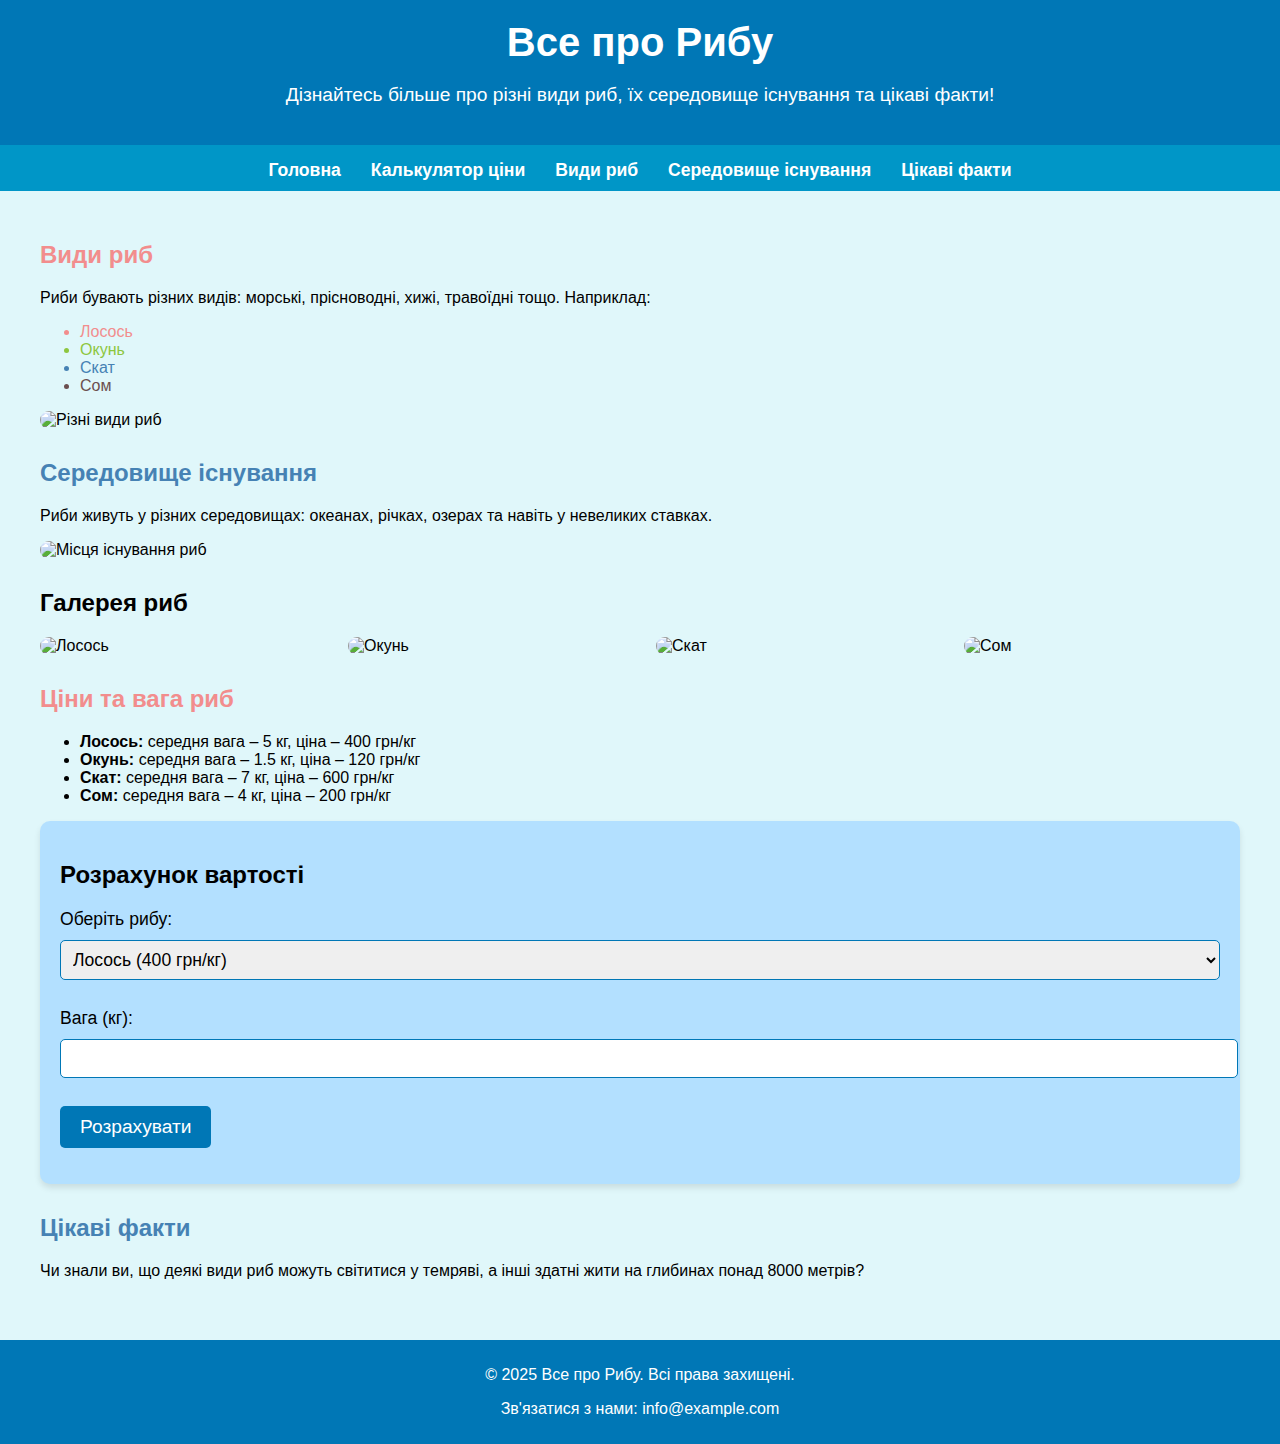
==== calculator.html @ f96173ca "Create calculator.html" ====
<!DOCTYPE html>
<html lang="en">
<head>
    <meta charset="UTF-8">
    <meta name="viewport" content="width=device-width, initial-scale=1.0">
    <link rel="stylesheet" href="./calc.css" />
    <title>Все про Рибу</title>
    <style>
        body {
            font-family: Arial, sans-serif;
            margin: 0;
            padding: 0;
            background-color: #e0f7fa; /* Світло-блакитний фон */
            background-image: url('https://www.transparenttextures.com/patterns/diamond-sky.png'); /* Текстура, що нагадує воду */
            background-repeat: repeat;
        }
        header {
            background-color: #0077b6;
            color: white;
            padding: 20px;
            text-align: center;
            border-bottom: 5px solid #0096c7;
        }
        header h1 {
            font-size: 2.5em;
            margin: 0;
        }
        header p {
            font-size: 1.2em;
        }
        nav {
            display: flex;
            justify-content: center;
            background-color: #0096c7;
            padding: 10px 0;

            flex-wrap: wrap;
        }
        nav a {
            color: white;
            text-decoration: none;
            margin: 0 15px;
            font-weight: bold;
            font-size: 1.1em;
        }
        nav a:hover {
            text-decoration: underline;
        }
        main {
            padding: 30px;
            max-width: 1200px;
            margin: 0 auto;
        }
        section {
            margin-bottom: 30px;
        }
        section img {
            max-width: 100%;
            height: auto;
            border-radius: 15px;
            transition: transform 0.3s ease; /* Перехід для ефекту анімації */
        }
        section img:hover {
            transform: translateY(-5px) scale(1.05); /* Ефект збільшення та підйому */
        }
        footer {
            background-color: #0077b6;
            color: white;
            text-align: center;
            padding: 10px;
        }
        footer a {
            color: white;
            text-decoration: none;
        }
        /* Стайли для галереї риб */
        .gallery {
            display: flex;
            justify-content: space-between;
            flex-wrap: wrap;
            gap: 20px;
        }
        .gallery img {
            width: 23%;
            cursor: pointer;
            transition: transform 0.4s ease-in-out;
        }
        .gallery img:hover {
            transform: translateX(10px) translateY(-5px) scale(1.1); /* Ефект плавання */
        }

        /* Різнокольоровий текст для кожної риби */
        .salmon { color: #f28d8d; } /* Рожевий для лосося */
        .perch { color: #8dc63f; } /* Зелений для окуня */
        .ray { color: #4682b4; } /* Синій для ската */
        .catfish { color: #6b4f4f; } /* Коричневий для сома */

        /* Стиль для калькулятора */
        #calculator {
            background-color: #b3e0ff;
            padding: 20px;
            border-radius: 10px;
            box-shadow: 0 4px 6px rgba(0, 0, 0, 0.1);
        }
        #calculator label {
            font-size: 1.1em;
        }
        #calculator input, #calculator select {
            padding: 8px;
            font-size: 1.1em;
            margin: 10px 0;
            width: 100%;
            border-radius: 5px;
            border: 1px solid #0077b6;
        }
        #calculator button {
            background-color: #0077b6;
            color: white;
            padding: 10px 20px;
            border: none;
            border-radius: 5px;
            font-size: 1.2em;
            cursor: pointer;
        }
        #calculator button:hover {
            background-color: #0096c7;
        }

    </style>
</head>
<body>
    <header>
        <h1>Все про Рибу</h1>
        <p>Дізнайтесь більше про різні види риб, їх середовище існування та цікаві факти!</p>
    </header>
    <nav>
        <a href="index.html">Головна</a>
        <a href="calculator.html">Калькулятор ціни</a>
        <a href="facts.html" hidden>Цікаві факти</a>
        <a href="#types">Види риб</a>
        <a href="#habitats">Середовище існування</a>
        <a href="#facts">Цікаві факти</a>
    </nav>
    <main>
        <section id="types">
            <h2 class="salmon">Види риб</h2>
            <p>Риби бувають різних видів: морські, прісноводні, хижі, травоїдні тощо. Наприклад:</p>
            <ul>
                <li class="salmon">Лосось</li>
                <li class="perch">Окунь</li>
                <li class="ray">Скат</li>
                <li class="catfish">Сом</li>
            </ul>
            <img src="https://st.depositphotos.com/1521357/2978/i/450/depositphotos_29787629-stock-photo-fish.jpg" alt="Різні види риб">
        </section>
        <section id="habitats">
            <h2 class="ray">Середовище існування</h2>
            <p>Риби живуть у різних середовищах: океанах, річках, озерах та навіть у невеликих ставках.</p>
            <img src="https://st2.depositphotos.com/6877360/12021/i/450/depositphotos_120216130-stock-photo-isolated-crucian-carp-a-kind.jpg" alt="Місця існування риб">
        </section>

        <section id="gallery">
            <h2>Галерея риб</h2>
            <div class="gallery">
                <img src="https://kupi-rakushku.od.ua/upload/image/html_article/losos1.png" alt="Лосось" title="Лосось">
                <img src="https://static3.depositphotos.com/1000955/120/i/450/depositphotos_1209846-stock-photo-dorado-fish.jpg" alt="Окунь" title="Окунь">
                <img src="https://cdn.create.vista.com/api/media/small/101806936/stock-photo-freshwater-fish-on-a-white-background" alt="Скат" title="Скат">
                <img src="https://st2.depositphotos.com/1154952/10695/i/450/depositphotos_106958306-stock-photo-full-body-of-blue-marine.jpg" alt="Сом" title="Сом">
            </div>
        </section>

        <section id="prices">
            <h2 class="salmon">Ціни та вага риб</h2>
            <ul>
                <li><strong>Лосось:</strong> середня вага – 5 кг, ціна – 400 грн/кг</li>
                <li><strong>Окунь:</strong> середня вага – 1.5 кг, ціна – 120 грн/кг</li>
                <li><strong>Скат:</strong> середня вага – 7 кг, ціна – 600 грн/кг</li>
                <li><strong>Сом:</strong> середня вага – 4 кг, ціна – 200 грн/кг</li>
            </ul>

            <section id="calculator">
                <h2>Розрахунок вартості</h2>
                <label for="fish-type">Оберіть рибу:</label>
                <select id="fish-type">
                    <option value="400">Лосось (400 грн/кг)</option>
                    <option value="120">Окунь (120 грн/кг)</option>
                    <option value="600">Скат (600 грн/кг)</option>
                    <option value="200">Сом (200 грн/кг)</option>
                </select>
                <br><br>
                <label for="weight">Вага (кг):</label>
                <input type="number" id="weight" min="0" step="0.1">
                <br><br>
                <button onclick="calculatePrice()">Розрахувати</button>
                <p id="result"></p>
            </section>
        </section>

        <section id="facts">
            <h2 class="ray">Цікаві факти</h2>
            <p>Чи знали ви, що деякі види риб можуть світитися у темряві, а інші здатні жити на глибинах понад 8000 метрів?</p>
        </section>
    </main>
    <footer>
        <p>&copy; 2025 Все про Рибу. Всі права захищені.</p>
        <p>Зв'язатися з нами: <a href="mailto:info@example.com">info@example.com</a></p>
    </footer>

    <script>
        function calculatePrice() {
            const pricePerKg = document.getElementById('fish-type').value;
            const weight = document.getElementById('weight').value;
            const total = pricePerKg * weight;
            document.getElementById('result').textContent = `Вартість: ${total} грн`;
        }
    </script>
</body>
</html>
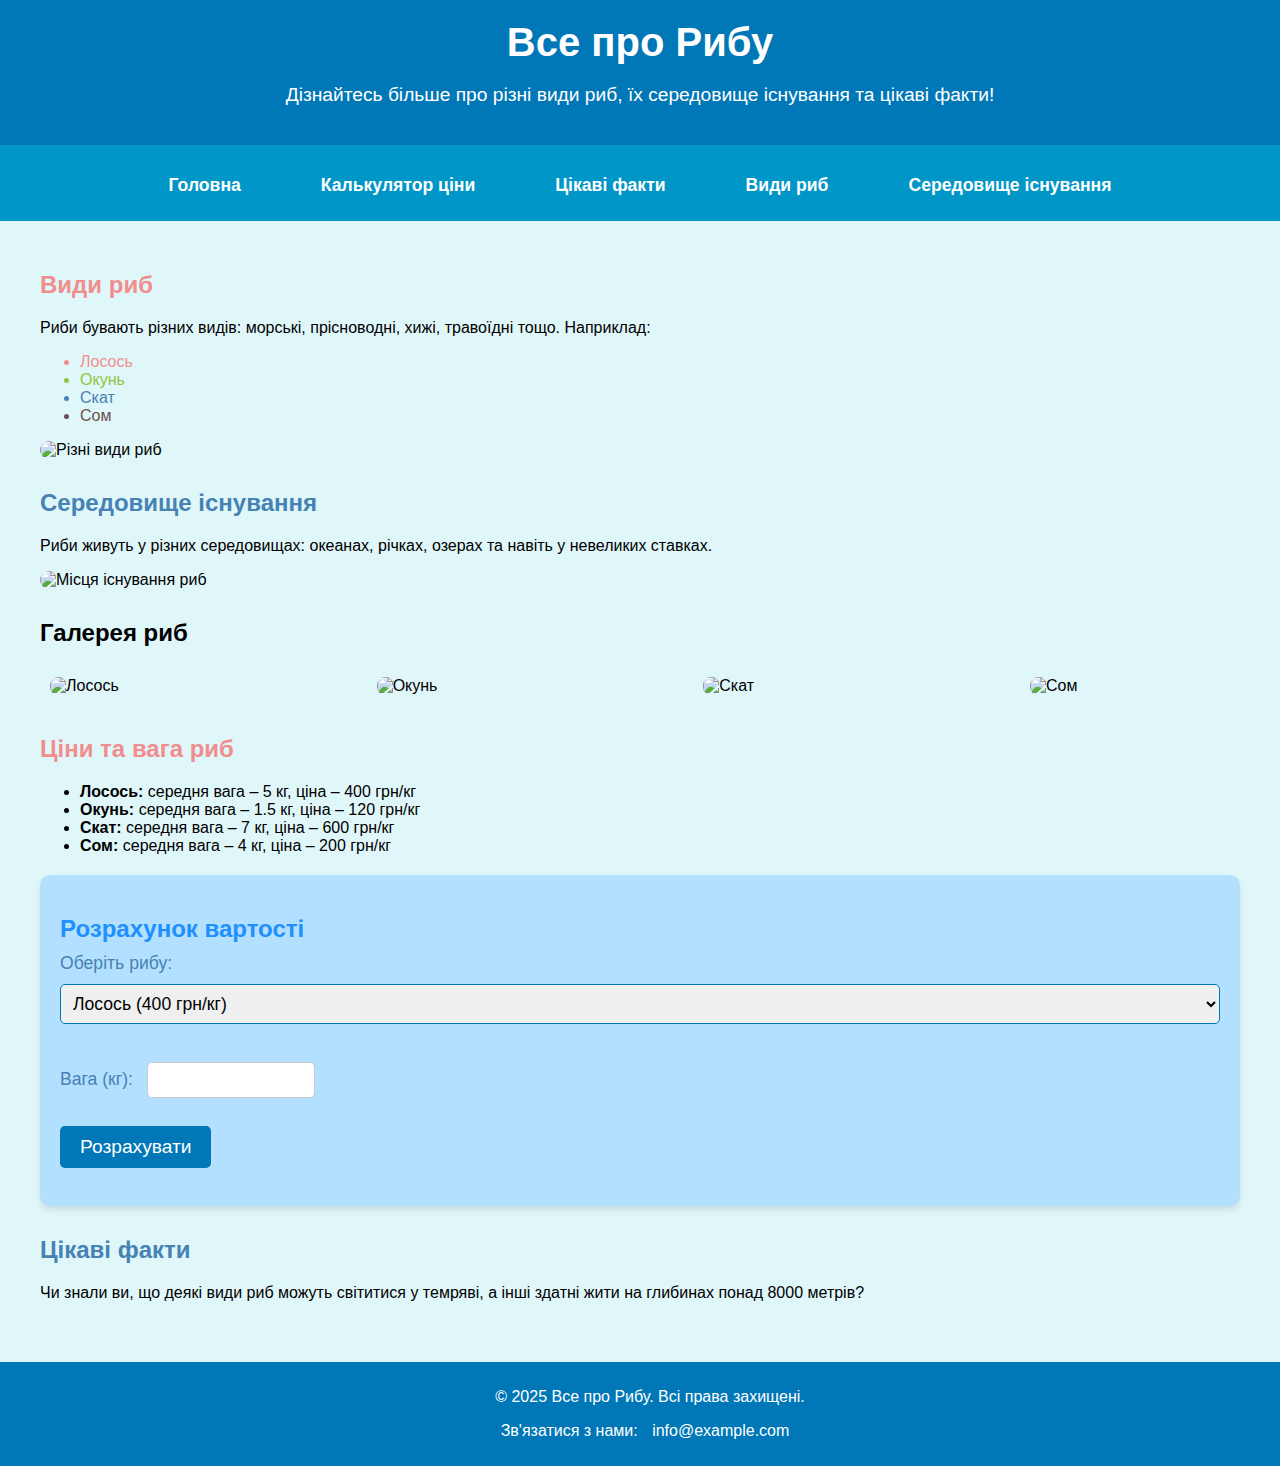
==== commit 0f4c785d: "Update calculator.html" ====
--- a/calculator.html
+++ b/calculator.html
@@ -137,9 +137,9 @@
         <a href="index.html">Головна</a>
         <a href="calculator.html">Калькулятор ціни</a>
         <a href="facts.html" hidden>Цікаві факти</a>
+        <a href="#facts">Цікаві факти</a>
         <a href="#types">Види риб</a>
         <a href="#habitats">Середовище існування</a>
-        <a href="#facts">Цікаві факти</a>
     </nav>
     <main>
         <section id="types">
--- a/calc.css
+++ b/calc.css
@@ -0,0 +1,100 @@
+body {
+    font-family: sans-serif;
+}
+.gallery {
+    display: flex;
+    justify-content: space-around;
+    flex-wrap: wrap;
+}
+.gallery img {
+    max-width: 200px;
+    margin: 10px;
+    border-radius: 8px;
+    transition: transform 0.3s ease;
+}
+.gallery img:hover {
+    transform: scale(1.1);
+}
+
+footer {
+    background-color: #1e90ff;
+    color: white;
+    text-align: center;
+    padding: 20px;
+    width: 100%;
+
+}
+
+footer a {
+    color: white;
+    text-decoration: none;
+    margin: 0 10px;
+}
+
+footer a:hover {
+    text-decoration: underline;
+}
+
+#calculator {
+    background-color: #ffffff;
+    border-radius: 10px;
+    padding: 20px;
+    box-shadow: 0 4px 6px rgba(0, 0, 0, 0.1);
+    margin-top: 20px;
+}
+
+#calculator h2 {
+    font-size: 24px;
+    color: #1e90ff;
+    margin-bottom: 10px;
+}
+
+#calculator label {
+    font-size: 18px;
+    color: #4682b4;
+    margin-right: 10px;
+}
+
+#calculator select, 
+#calculator input[type="number"] {
+    font-size: 16px;
+    padding: 8px;
+    border: 1px solid #ccc;
+    border-radius: 5px;
+    width: 150px;
+    margin-bottom: 10px;
+}
+
+#calculator button {
+    background-color: #1e90ff;
+    color: white;
+    padding: 10px 15px;
+    border: none;
+    border-radius: 5px;
+    font-size: 16px;
+    cursor: pointer;
+    transition: background-color 0.3s ease;
+}
+
+#calculator button:hover {
+    background-color: #4682b4;
+}
+
+#calculator p {
+    font-size: 18px;
+    color: #4682b4;
+    font-weight: bold;
+    margin-top: 15px;
+}
+
+        nav a:hover {
+            background-color: #5f9ea0;
+            border-radius: 5px;
+        }
+        nav a {
+            color: white;
+            text-decoration: none;
+            padding: 15px 25px;
+            margin: 0 15px;
+            font-size: 1.1rem;
+        }
